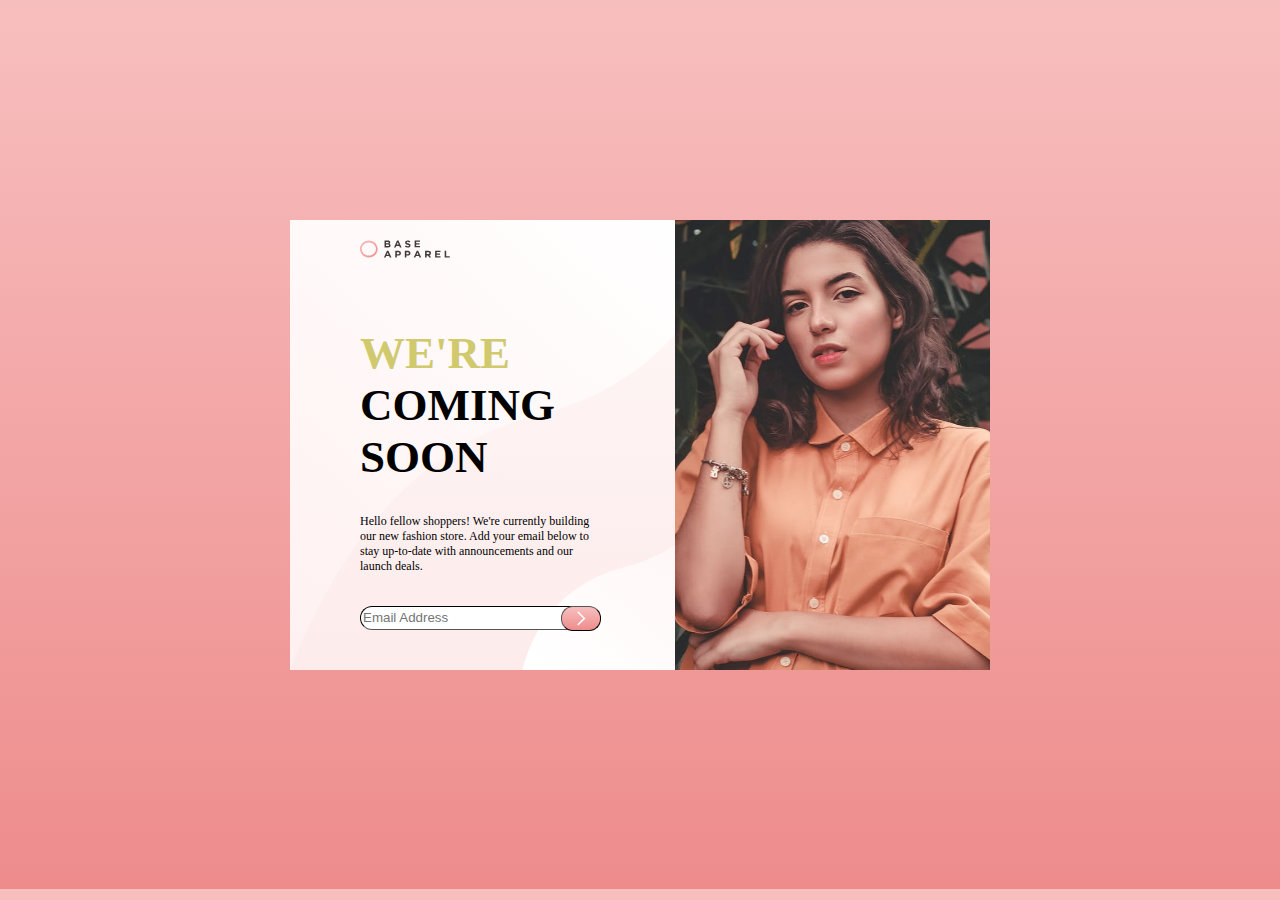
==== protejo/index.html @ 0bb4d978 "add pastas patters e projeto" ====
<!DOCTYPE html>
<html>
    <head>
        <meta charset="UTF-8">
        <meta name="viewport" content="width=device-width, initial-scale=1.0">
        <title>Base Apparel</title>
        <link href="stely.css" rel="stylesheet">
        <script src="java.js" ></script>
        <link href="https://fonts.google.com/specimen/Josefin+Sans" rel="stylesheet">
    </head>
    <body>
        <div id="conteiner">
            <div id="conText">
                <div id="text">
                    <img id="icon" src="../patters/images/logo.svg" >
                    <h1> <span style="color: hsl(56, 51%, 62%);">WE'RE</span> COMING SOON</h1>
                    <p>
                        Hello fellow shoppers! We're currently building our new fashion store. 
                        Add your email below to stay up-to-date with announcements and our launch deals.
                    </p>
                    <form method="get">
                        <input id="inp" type="email" name="email" placeholder="Email Address" center>
                        
                        <input id="arrow" type="submit" value=" ">

                        <img id="icon2"  src="../patters/images/icon-arrow.svg">

                    </form>
                    
                </div>
            </div>

            <div id="photo">

            </div>
        </div>
    </body>
</html>
---- protejo/stely.css ----
body{
    height: 97vh;
    background-color: papayawhip;
    background-image: linear-gradient(hsl(0, 80%, 86%), hsl(0, 74%, 74%)); 
    display:flex;
    justify-content: center;
    align-items:center;
    
    
}
#conteiner{

    max-width: 700px;
    height: 450px;       
    box-sizing: border-box;    
  
    
    
}
#conText{
    width: 55%;
    height: 450px;
    float:left;
    background-image: url(../patters/images/bg-pattern-desktop.svg), linear-gradient(hsl(0, 0%, 100%, 0.90), hsl(0, 100%, 98%, 0.9));
    background-repeat: no-repeat;
    background-size: cover;
    
     }
#text{
    margin:70px;
    margin-top: 0px;
    font-family:'Josefin Sans';
    font-size: 16px;
    letter-spacing: 1.2;
    

}
#icon{
    width: 90px;
    margin-top: 20px;
    margin-bottom: 35px;
}
h1{
    
    font-size: 45px;
}
p{
    font-size: 12px;
}
#inp{
    border-radius: 15px;
    border-color: black;
    border-width: 1px;
    width: 230px;
    height: 20px;
    float: left;
    margin-top: 20px;
    
    
}

#arrow{
    width: 40px;
    height: 25px;
    background-image: linear-gradient(hsl(0, 80%, 86%), hsl(0, 74%, 74%)); 
    border-width: 1px;
    background-position: center;
    background-repeat: no-repeat;
    text-align: center;
    border-radius: 12px;    
    margin-left: -35px;
    margin-top: 20px;
    float: left;
}
#icon2{
    margin-top: 25px;
    margin-left: -24px;
    width: 9px;
    float: left;
}
#photo{
    width:45%;
    height: 450px;
    background-image: url(../patters/images/hero-desktop.jpg);
    background-repeat: no-repeat;
    background-size: cover;
    float: left;
}
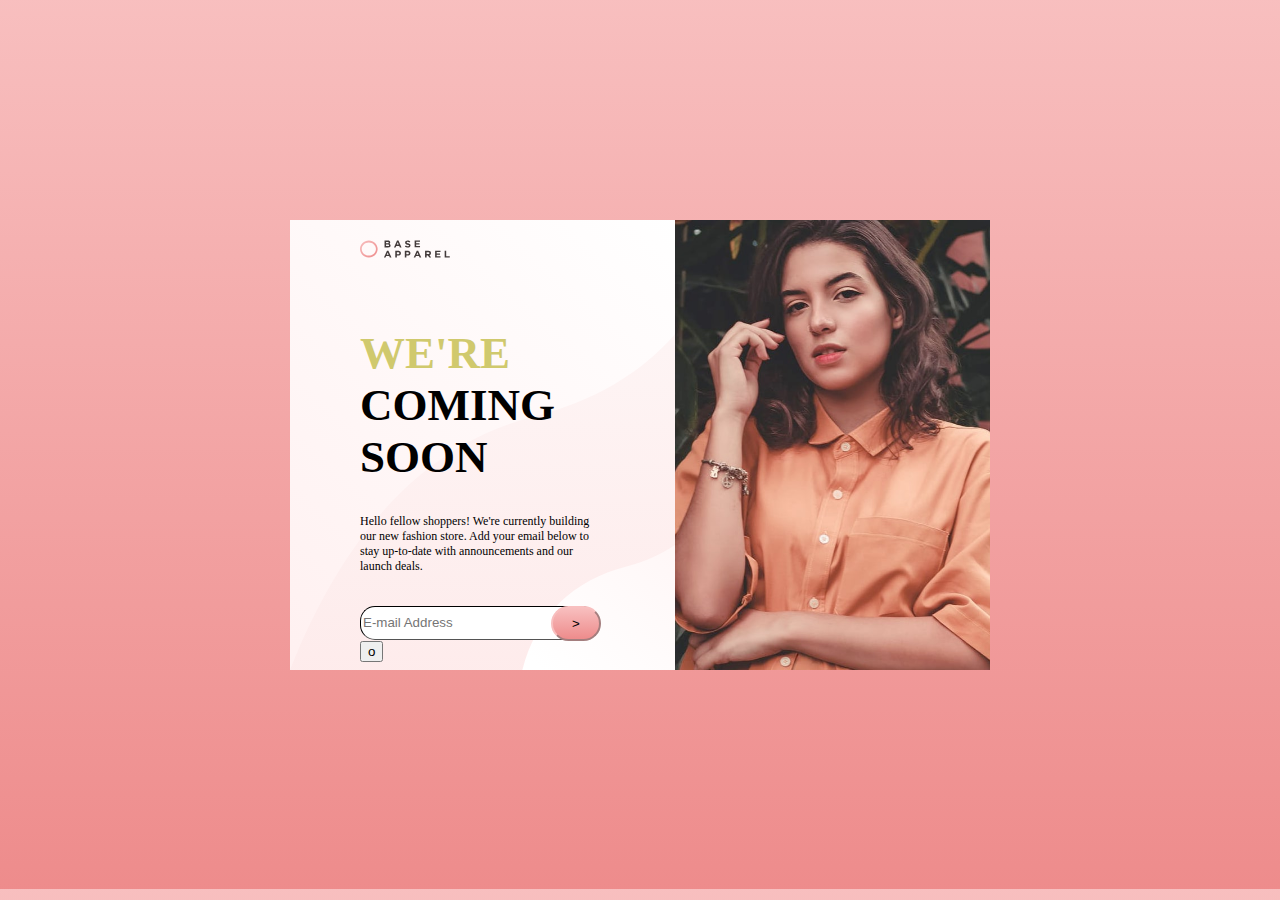
==== commit 97e4f971: "Ajustado border de erro" ====
--- a/protejo/index.html
+++ b/protejo/index.html
@@ -19,19 +19,13 @@
                         Add your email below to stay up-to-date with announcements and our launch deals.
                     </p>
                     <form method="get">
-                        <input id="inp" type="email" name="email" placeholder="Email Address" center>
-                        
-                        <input id="arrow" type="submit" value=" ">
-
-                        <img id="icon2"  src="../patters/images/icon-arrow.svg">
-
+                        <input id="a" type="email" name="email" placeholder="E-mail Address" >
+                        <button type="submit" id="submit"> > </button>
                     </form>
-                    
+                    <button id="test"> o </button>
                 </div>
             </div>
-
             <div id="photo">
-
             </div>
         </div>
     </body>
--- a/protejo/stely.css
+++ b/protejo/stely.css
@@ -4,18 +4,12 @@
     background-image: linear-gradient(hsl(0, 80%, 86%), hsl(0, 74%, 74%)); 
     display:flex;
     justify-content: center;
-    align-items:center;
-    
-    
+    align-items:center;    
 }
 #conteiner{
-
     max-width: 700px;
     height: 450px;       
-    box-sizing: border-box;    
-  
-    
-    
+    box-sizing: border-box;
 }
 #conText{
     width: 55%;
@@ -24,7 +18,6 @@
     background-image: url(../patters/images/bg-pattern-desktop.svg), linear-gradient(hsl(0, 0%, 100%, 0.90), hsl(0, 100%, 98%, 0.9));
     background-repeat: no-repeat;
     background-size: cover;
-    
      }
 #text{
     margin:70px;
@@ -32,8 +25,6 @@
     font-family:'Josefin Sans';
     font-size: 16px;
     letter-spacing: 1.2;
-    
-
 }
 #icon{
     width: 90px;
@@ -41,36 +32,24 @@
     margin-bottom: 35px;
 }
 h1{
-    
     font-size: 45px;
 }
 p{
     font-size: 12px;
 }
-#inp{
-    border-radius: 15px;
-    border-color: black;
-    border-width: 1px;
-    width: 230px;
-    height: 20px;
-    float: left;
-    margin-top: 20px;
-    
-    
-}
 
-#arrow{
-    width: 40px;
-    height: 25px;
-    background-image: linear-gradient(hsl(0, 80%, 86%), hsl(0, 74%, 74%)); 
-    border-width: 1px;
+#submit{
+    width: 50px;
+    height: 35px;
+    background-image: linear-gradient(hsl(0, 80%, 86%), hsl(0, 74%, 74%));     
     background-position: center;
     background-repeat: no-repeat;
     text-align: center;
-    border-radius: 12px;    
-    margin-left: -35px;
+    border-color: hsl(0, 80%, 86%);
+    border-radius: 20px;  
+    margin-left: -45px;
     margin-top: 20px;
-    float: left;
+    float: left;     
 }
 #icon2{
     margin-top: 25px;
@@ -86,3 +65,24 @@
     background-size: cover;
     float: left;
 }
+.email{
+    border-radius: 15px;
+    border-color: black;
+    border-width: 1px;
+    width: 230px;
+    height: 30px;
+    float: left;
+    margin-top: 20px;    
+}
+.erro{
+
+    border-radius: 15px;
+    border-color: red;
+    border-width: 2px;
+    width: 230px;
+    height: 30px;
+    float: left;
+    margin-top: 20px;   
+      
+}
+
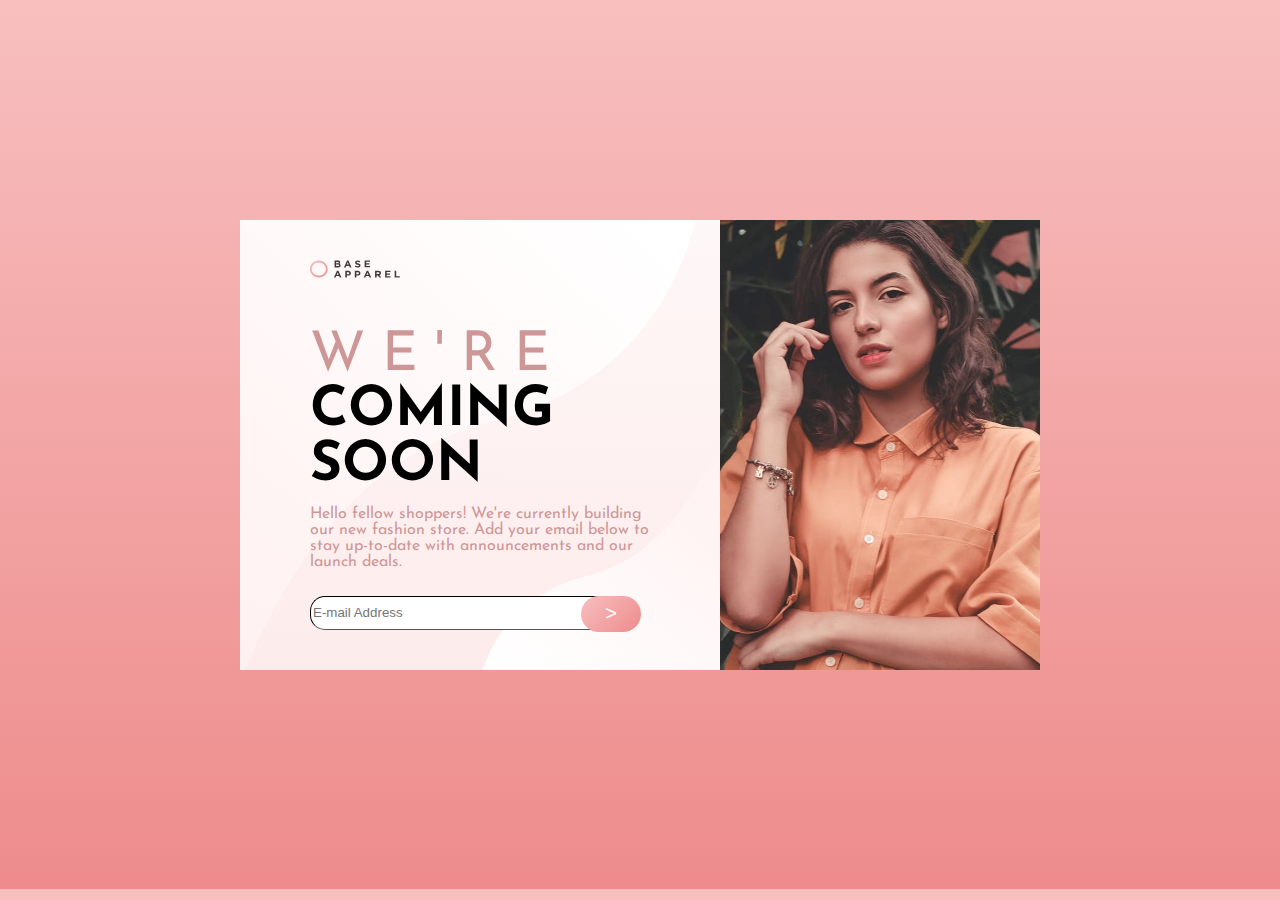
==== commit dfe60b5d: "Ajustado stely" ====
--- a/protejo/index.html
+++ b/protejo/index.html
@@ -6,23 +6,23 @@
         <title>Base Apparel</title>
         <link href="stely.css" rel="stylesheet">
         <script src="java.js" ></script>
-        <link href="https://fonts.google.com/specimen/Josefin+Sans" rel="stylesheet">
+       
     </head>
     <body>
         <div id="conteiner">
             <div id="conText">
                 <div id="text">
                     <img id="icon" src="../patters/images/logo.svg" >
-                    <h1> <span style="color: hsl(56, 51%, 62%);">WE'RE</span> COMING SOON</h1>
+                    <h1> <span style="color:hsl(0, 36%, 70%)">W E ' R E</span> COMING SOON</h1>
                     <p>
                         Hello fellow shoppers! We're currently building our new fashion store. 
                         Add your email below to stay up-to-date with announcements and our launch deals.
                     </p>
                     <form method="get">
-                        <input id="a" type="email" name="email" placeholder="E-mail Address" >
+                        <input id="email" type="email" name="email" placeholder="E-mail Address" >
                         <button type="submit" id="submit"> > </button>
                     </form>
-                    <button id="test"> o </button>
+                    
                 </div>
             </div>
             <div id="photo">
--- a/protejo/stely.css
+++ b/protejo/stely.css
@@ -1,3 +1,4 @@
+@import url('https://fonts.googleapis.com/css2?family=Josefin+Sans:wght@300&display=swap');
 body{
     height: 97vh;
     background-color: papayawhip;
@@ -7,12 +8,12 @@
     align-items:center;    
 }
 #conteiner{
-    max-width: 700px;
+    max-width: 800px;
     height: 450px;       
     box-sizing: border-box;
 }
 #conText{
-    width: 55%;
+    width: 60%;
     height: 450px;
     float:left;
     background-image: url(../patters/images/bg-pattern-desktop.svg), linear-gradient(hsl(0, 0%, 100%, 0.90), hsl(0, 100%, 98%, 0.9));
@@ -22,34 +23,38 @@
 #text{
     margin:70px;
     margin-top: 0px;
-    font-family:'Josefin Sans';
+    font-family: 'Josefin Sans', sans-serif;
     font-size: 16px;
-    letter-spacing: 1.2;
+    letter-spacing: 1.3;
 }
 #icon{
     width: 90px;
-    margin-top: 20px;
-    margin-bottom: 35px;
+    margin-top: 40px;
+    margin-bottom: 10px;
+}
+span{
+    font-weight: normal;
 }
 h1{
-    font-size: 45px;
+    font-size: 55px;
 }
 p{
-    font-size: 12px;
+    font-size: 16px;
+    margin-top: -25px;
+    color: hsl(0, 36%, 70%);
 }
 
 #submit{
-    width: 50px;
-    height: 35px;
-    background-image: linear-gradient(hsl(0, 80%, 86%), hsl(0, 74%, 74%));     
-    background-position: center;
-    background-repeat: no-repeat;
-    text-align: center;
-    border-color: hsl(0, 80%, 86%);
+    width: 60px;
+    height: 36px;
+    background-image: linear-gradient(135deg,hsl(0, 80%, 86%),hsl(0, 74%, 74%));   
+    border:transparent;
     border-radius: 20px;  
     margin-left: -45px;
-    margin-top: 20px;
+    margin-top: 10px;
     float: left;     
+    font-size: 20px;    
+    color: white;
 }
 #icon2{
     margin-top: 25px;
@@ -58,7 +63,7 @@
     float: left;
 }
 #photo{
-    width:45%;
+    width:40%;
     height: 450px;
     background-image: url(../patters/images/hero-desktop.jpg);
     background-repeat: no-repeat;
@@ -69,20 +74,20 @@
     border-radius: 15px;
     border-color: black;
     border-width: 1px;
-    width: 230px;
+    width: 310px;
     height: 30px;
     float: left;
-    margin-top: 20px;    
+    margin-top: 10px;    
 }
 .erro{
 
     border-radius: 15px;
     border-color: red;
     border-width: 2px;
-    width: 230px;
+    width: 310px;
     height: 30px;
     float: left;
-    margin-top: 20px;   
+    margin-top: 10px;   
       
 }
 
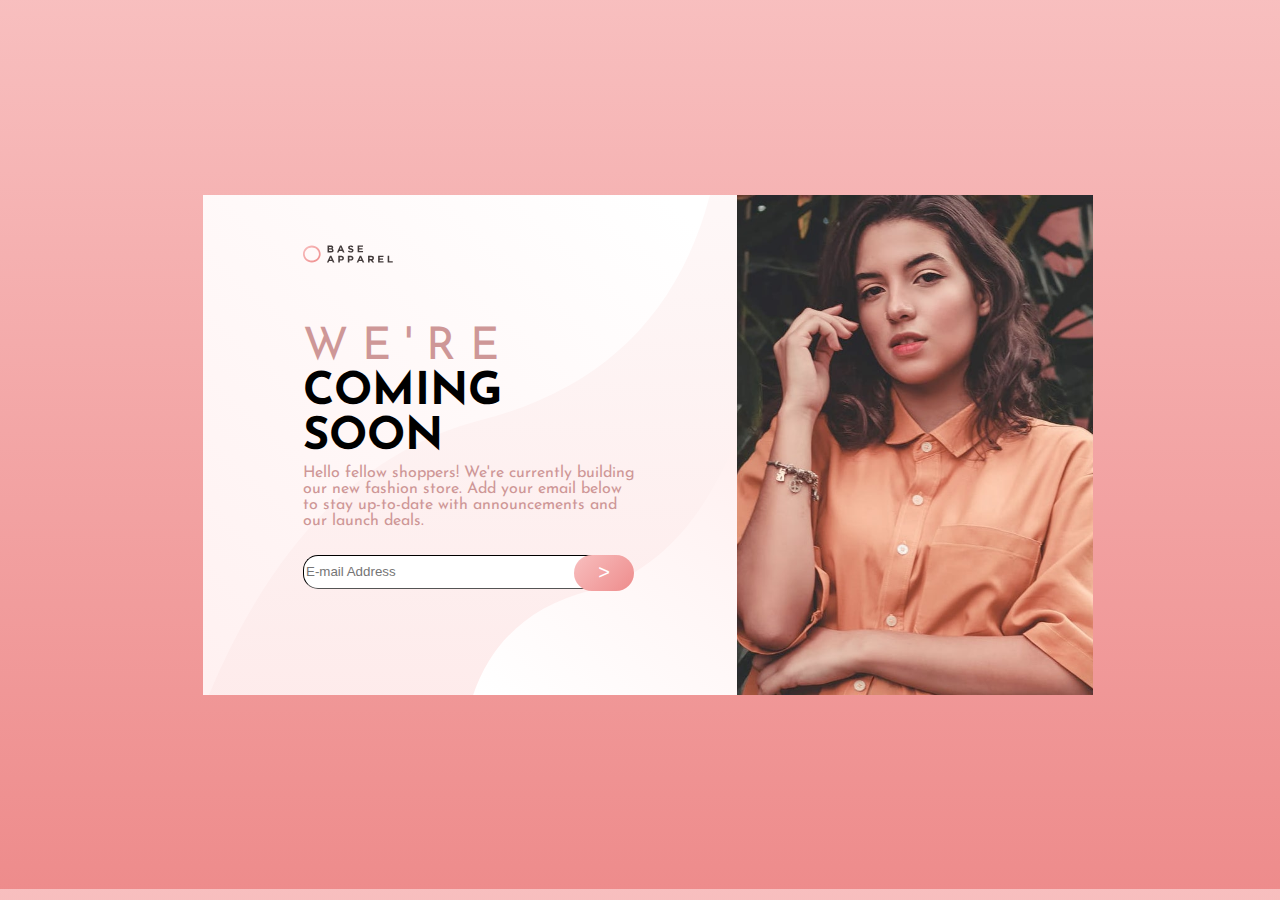
==== commit d7047587: "Justado a responsividade" ====
--- a/protejo/index.html
+++ b/protejo/index.html
@@ -11,8 +11,11 @@
     <body>
         <div id="conteiner">
             <div id="conText">
-                <div id="text">
+                <div id="logo">
                     <img id="icon" src="../patters/images/logo.svg" >
+                </div>
+                <div id="text">                   
+               
                     <h1> <span style="color:hsl(0, 36%, 70%)">W E ' R E</span> COMING SOON</h1>
                     <p>
                         Hello fellow shoppers! We're currently building our new fashion store. 
--- a/protejo/stely.css
+++ b/protejo/stely.css
@@ -1,5 +1,6 @@
 @import url('https://fonts.googleapis.com/css2?family=Josefin+Sans:wght@300&display=swap');
 body{
+    width: 100%;
     height: 97vh;
     background-color: papayawhip;
     background-image: linear-gradient(hsl(0, 80%, 86%), hsl(0, 74%, 74%)); 
@@ -8,35 +9,49 @@
     align-items:center;    
 }
 #conteiner{
-    max-width: 800px;
-    height: 450px;       
+    max-width: 890px;
+    height: 500px;       
     box-sizing: border-box;
 }
 #conText{
     width: 60%;
-    height: 450px;
+    height: 500px;
     float:left;
     background-image: url(../patters/images/bg-pattern-desktop.svg), linear-gradient(hsl(0, 0%, 100%, 0.90), hsl(0, 100%, 98%, 0.9));
     background-repeat: no-repeat;
     background-size: cover;
-     }
+}
+#logo{
+    width:100%;
+    height: 100px;   
+}
+#icon{
+    width: 90px;
+    margin-left:100px;
+    margin-top: 50px;        
+}
 #text{
-    margin:70px;
-    margin-top: 0px;
+    margin-left:100px;
+    margin-right:100px;
+    
     font-family: 'Josefin Sans', sans-serif;
     font-size: 16px;
     letter-spacing: 1.3;
 }
-#icon{
-    width: 90px;
-    margin-top: 40px;
-    margin-bottom: 10px;
+#photo{
+    width:40%;
+    height: 500px;
+    background-image: url(../patters/images/hero-desktop.jpg);
+    background-repeat: no-repeat;
+    background-size: cover;
+    float: left;
 }
+
 span{
     font-weight: normal;
 }
 h1{
-    font-size: 55px;
+    font-size: 45px;
 }
 p{
     font-size: 16px;
@@ -56,20 +71,7 @@
     font-size: 20px;    
     color: white;
 }
-#icon2{
-    margin-top: 25px;
-    margin-left: -24px;
-    width: 9px;
-    float: left;
-}
-#photo{
-    width:40%;
-    height: 450px;
-    background-image: url(../patters/images/hero-desktop.jpg);
-    background-repeat: no-repeat;
-    background-size: cover;
-    float: left;
-}
+
 .email{
     border-radius: 15px;
     border-color: black;
@@ -80,14 +82,91 @@
     margin-top: 10px;    
 }
 .erro{
-
     border-radius: 15px;
     border-color: red;
     border-width: 2px;
     width: 310px;
     height: 30px;
     float: left;
-    margin-top: 10px;   
-      
+    margin-top: 10px; 
 }
-
+@media screen and (max-width:790px){
+    body{
+        width: 100%;
+        height: 100%;     
+        margin: auto;   
+    }    
+    #conteiner{
+       width: 300px; 
+       height: 100%;             
+    }
+    #conText{
+        width: 100%;  
+        height: 700px;            
+        background-image: url(../patters/images/bg-pattern-desktop.svg), linear-gradient(hsl(0, 0%, 100%, 0.90), hsl(0, 100%, 98%, 0.9));
+        
+        }
+        #logo{
+            width:100%;
+            height: 50px; 
+            margin-bottom: 280px;  
+        }
+        #icon{
+            width: 100px;
+            margin-left:25px;
+            margin-top: 25px;        
+        }
+        #photo{
+            width:100%;
+            height: 200px;
+            background-image: url(../patters/images/hero-mobile.jpg);
+            clear: both;  
+            margin-top: -620px;
+                                 
+        }
+        #text{            
+            width: 100%;
+            height: 300px;
+            margin: 0;
+            text-align: center;
+        }
+        p{
+            margin-top: 20px;
+        }   
+        form{
+            width: 100%;
+            height: 60px;
+            display: flex;
+            
+            justify-content: center;
+        }     
+       
+        .email{
+            border-radius: 15px;
+            border-color: rgba(0, 0, 0, 0.548);
+            border-width: 2px;
+            width: 70%;
+            
+               
+        }
+        .erro{
+            border-radius: 15px;
+            border-color: red;
+            border-width: 2px;
+            width: 70%;           
+             
+        }
+        #submit{
+            width: 50px;
+            height: 36px;
+            background-image: linear-gradient(135deg,hsl(0, 80%, 86%),hsl(0, 74%, 74%));   
+            border:transparent;
+            border-radius: 20px;  
+            margin-left: -35px;
+            margin-top: 10px;
+            
+            font-size: 20px;    
+            color: white;
+        }
+        
+}
